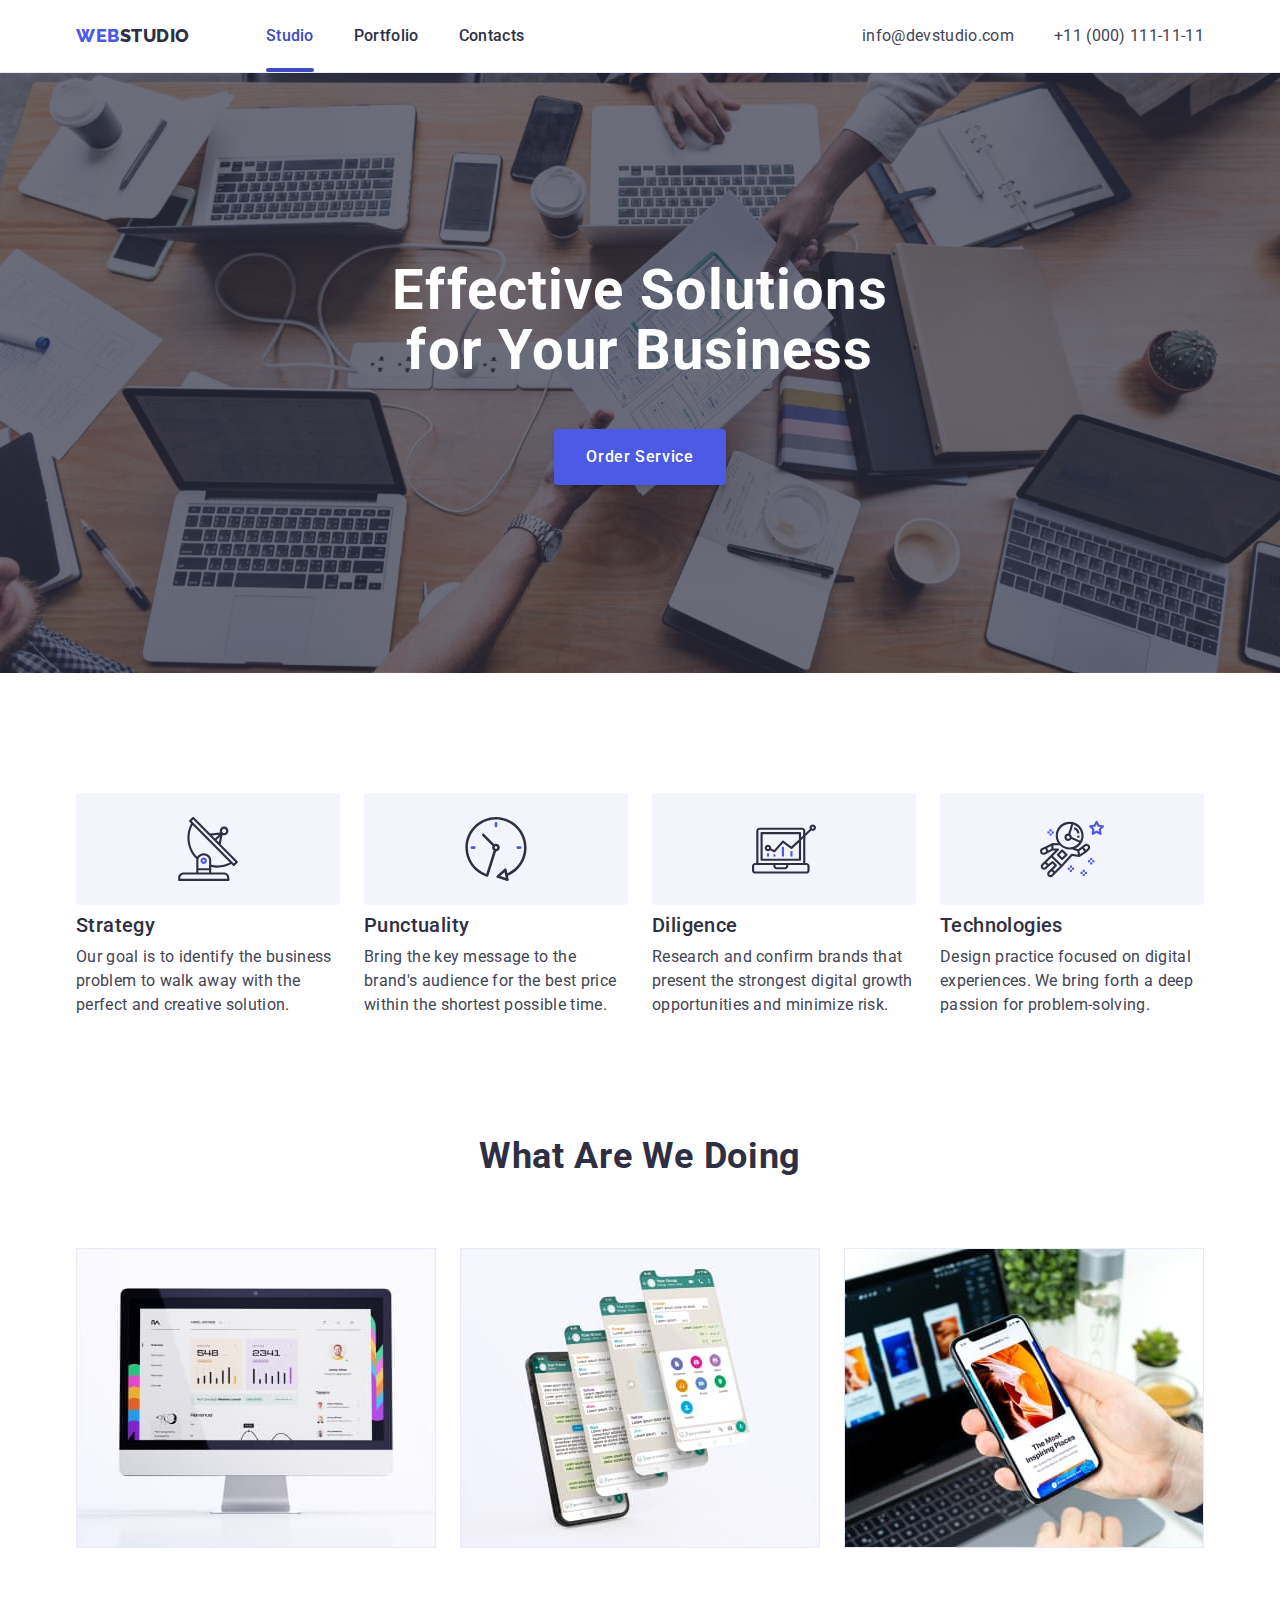
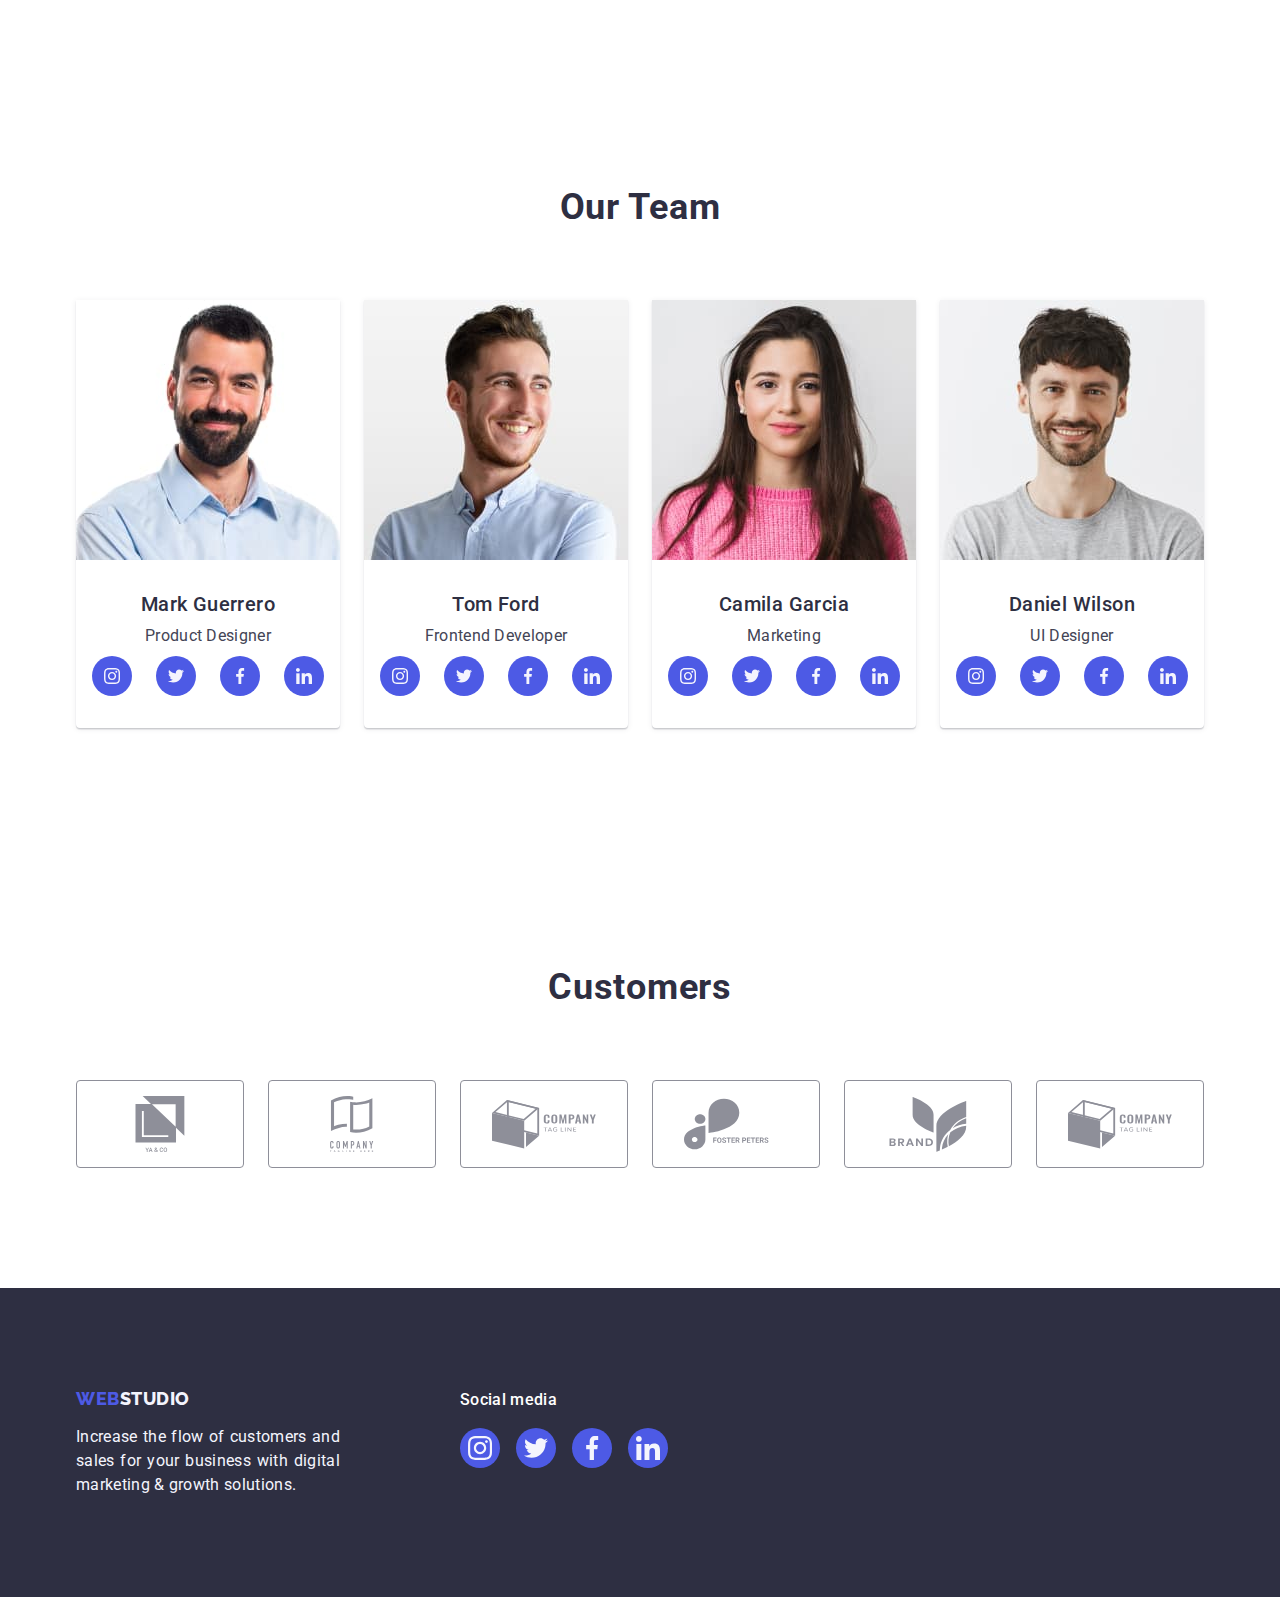
==== index.html @ dc9b4af4 "Initial commit" ====
<!DOCTYPE html>
<html lang="en">
  <head>
    <meta charset="UTF-8" />
    <meta http-equiv="X-UA-Compatible" content="IE=edge" />
    <meta name="viewport" content="width=device-width, initial-scale=1.0" />
    <title>WebStudio</title>
    <link rel="preconnect" href="https://fonts.googleapis.com" />
    <link rel="preconnect" href="https://fonts.gstatic.com" crossorigin />
    <link
      href="https://fonts.googleapis.com/css2?family=Raleway:wght@800&family=Roboto:wght@400;500;700;900&display=swap"
      rel="stylesheet"
    />
    <link rel="stylesheet" href="https://cdn.jsdelivr.net/npm/modern-normalize@1.1.0/modern-normalize.min.css">
    <link rel="stylesheet" href="./css/styles.css" />
  </head>

  <body>
    <!-- Header -->
    <header class="page-header">
      <!-- navigation panel -->
      <div class="container page-header-container">
        <nav class="page-nav">
          <a class="link logo-item-one logo" href="./index.html"
            >Web<span class="logo-item-two">Studio</span></a
          >

          <ul class="menu list">
            <li class="menu-item">
              <a class="menu-link link current" href="./index.html">Studio</a>
            </li>
            <li class="menu-item">
              <a class="menu-link link" href="./portfolio.html">Portfolio</a>
            </li>
            <li class="menu-item">
              <a class="menu-link link" href="">Contacts</a>
            </li>
          </ul>
        </nav>
        <!-- Contacts-header-->

        <address class="adress">
          <ul class="list list-contacts-container">
            <li>
              <a class="contacts link" href="mailto:info@devstudio.com"
                >info@devstudio.com</a
              >
            </li>
            <li>
              <a class="contacts link" href="tel:+110001111111"
                >+11 (000) 111-11-11</a
              >
            </li>
          </ul>
        </address>
      </div>
    </header>

    <main>
      <!-- Title -->

      <section class="section-title">
        <div class="container">
          <h1 class="title-section-one">
            Effective Solutions for Your Business
          </h1>
          <button class="modal-button" type="button" data-modal-open>
            <span class="modal-button-text">Order Service</span>
          </button>
        </div>
      </section>

      <!-- advantages  SECTION 2-->
      <section class="section">
        <div class="container">
          <h2 class="title-hidden">Advantages</h2>
          <ul class="list advantages-list-container">
            <li class="item-text">
              <div class="advantages-icon-container">
                <svg class="advantages-icon" width="64" height="64">
                  <use href="./images/icons.svg#icon-antenna"></use>
                </svg>
              </div>
              <h3 class="title-section-two">Strategy</h3>
              <p class="text-section-two">
                Our goal is to identify the business problem to walk away with
                the perfect and creative solution.
              </p>
            </li>

            <li class="item-text">
              <div class="advantages-icon-container">
                <svg class="advantages-icon" width="64" height="64">
                  <use href="./images/icons.svg#icon-clock"></use>
                </svg>
              </div>
              <h3 class="title-section-two">Punctuality</h3>
              <p class="text-section-two">
                Bring the key message to the brand's audience for the best price
                within the shortest possible time.
              </p>
            </li>

            <li class="item-text">
              <div class="advantages-icon-container">
                <svg class="advantages-icon" width="64" height="64">
                  <use href="./images/icons.svg#icon-diagram"></use>
                </svg>
              </div>
              <h3 class="title-section-two">Diligence</h3>
              <p class="text-section-two">
                Research and confirm brands that present the strongest digital
                growth opportunities and minimize risk.
              </p>
            </li>

            <li class="item-text">
              <div class="advantages-icon-container">
                <svg class="advantages-icon" width="64" height="64">
                  <use href="./images/icons.svg#icon-astronaut"></use>
                </svg>
              </div>
              <h3 class="title-section-two">Technologies</h3>
              <p class="text-section-two">
                Design practice focused on digital experiences. We bring forth a
                deep passion for problem-solving.
              </p>
            </li>
          </ul>
        </div>
      </section>

      <!-- What are we doing SECTION 3 -->
      <section class="work-section">
        <div class="container">
          <h2 class="title-section">What are we doing</h2>
          <ul class="list work-list">
            <li class="work-item">
              <img
                src="./images/whatarewedoing/img1.jpg"
                alt="PC"
                width="360"
              />
            </li>

            <li class="work-item">
              <img
                src="./images/whatarewedoing/img2.jpg"
                alt="smartfone"
                width="360"
              />
            </li>

            <li class="work-item">
              <img
                src="./images/whatarewedoing/img3.jpg"
                alt="app"
                width="360"
              />
            </li>
          </ul>
        </div>
      </section>

      <!-- Our Team - SECTION 4-->
      <section class="section section-team">
        <div class="container section-team">
          <h2 class="title-section">Our Team</h2>
          <ul class="list employees-list">
            <li class="list-ones">
              <img
                src="./images/emploeers/guerero.jpg"
                alt="guerero"
                width="264"
              />

              <div class="employees-name">
                <h3 class="team">Mark Guerrero</h3>
                <p class="team-role">Product Designer</p>
                <ul class="social-list list">
                  <li class="social-list-item">
                    <a href="" class="social-list-link">
                      <svg class="social-list-item-icon" width="16" height="16">
                        <use href="./images/icons.svg#icon-instagram"></use>
                      </svg>
                    </a>
                  </li>

                  <li class="social-list-item">
                    <a href="" class="social-list-link">
                      <svg class="social-list-item-icon" width="16" height="16">
                        <use href="./images/icons.svg#icon-twitter"></use>
                      </svg>
                    </a>
                  </li>

                  <li class="social-list-item">
                    <a href="" class="social-list-link">
                      <svg class="social-list-item-icon" width="16" height="16">
                        <use href="./images/icons.svg#icon-facebook"></use>
                      </svg>
                    </a>
                  </li>

                  <li class="social-list-item">
                    <a href="" class="social-list-link">
                      <svg class="social-list-item-icon" width="16" height="16">
                        <use href="./images/icons.svg#icon-linkedin"></use>
                      </svg>
                    </a>
                  </li>
                </ul>
              </div>
            </li>

            <li class="list-ones">
              <img src="./images/emploeers/ford.jpg" alt="ford" width="264" />
              <div class="employees-name">
                <h3 class="team">Tom Ford</h3>
                <p class="team-role">Frontend Developer</p>
                <ul class="social-list list">
                  <li class="social-list-item">
                    <a href="" class="social-list-link">
                      <svg class="social-list-item-icon" width="16" height="16">
                        <use href="./images/icons.svg#icon-instagram"></use>
                      </svg>
                    </a>
                  </li>

                  <li class="social-list-item">
                    <a href="" class="social-list-link">
                      <svg class="social-list-item-icon" width="16" height="16">
                        <use href="./images/icons.svg#icon-twitter"></use>
                      </svg>
                    </a>
                  </li>

                  <li class="social-list-item">
                    <a href="" class="social-list-link">
                      <svg class="social-list-item-icon" width="16" height="16">
                        <use href="./images/icons.svg#icon-facebook"></use>
                      </svg>
                    </a>
                  </li>

                  <li class="social-list-item">
                    <a href="" class="social-list-link">
                      <svg class="social-list-item-icon" width="16" height="16">
                        <use href="./images/icons.svg#icon-linkedin"></use>
                      </svg>
                    </a>
                  </li>
                </ul>
              </div>
            </li>

            <li class="list-ones">
              <img
                src="./images/emploeers/garcia.jpg"
                alt="garcia"
                width="264"
              />
              <div class="employees-name">
                <h3 class="team">Camila Garcia</h3>
                <p class="team-role">Marketing</p>
                <ul class="social-list list">
                  <li class="social-list-item">
                    <a href="" class="social-list-link">
                      <svg class="social-list-item-icon" width="16" height="16">
                        <use href="./images/icons.svg#icon-instagram"></use>
                      </svg>
                    </a>
                  </li>

                  <li class="social-list-item">
                    <a href="" class="social-list-link">
                      <svg class="social-list-item-icon" width="16" height="16">
                        <use href="./images/icons.svg#icon-twitter"></use>
                      </svg>
                    </a>
                  </li>

                  <li class="social-list-item">
                    <a href="" class="social-list-link">
                      <svg class="social-list-item-icon" width="16" height="16">
                        <use href="./images/icons.svg#icon-facebook"></use>
                      </svg>
                    </a>
                  </li>

                  <li class="social-list-item">
                    <a href="" class="social-list-link">
                      <svg class="social-list-item-icon" width="16" height="16">
                        <use href="./images/icons.svg#icon-linkedin"></use>
                      </svg>
                    </a>
                  </li>
                </ul>
              </div>
            </li>

            <li class="list-ones">
              <img
                src="./images/emploeers/wilson.jpg"
                alt="wilson"
                width="264"
              />
              <div class="employees-name">
                <h3 class="team">Daniel Wilson</h3>
                <p class="team-role">UI Designer</p>
                <ul class="social-list list">
                  <li class="social-list-item">
                    <a href="" class="social-list-link">
                      <svg class="social-list-item-icon" width="16" height="16">
                        <use href="./images/icons.svg#icon-instagram"></use>
                      </svg>
                    </a>
                  </li>

                  <li class="social-list-item">
                    <a href="" class="social-list-link">
                      <svg class="social-list-item-icon" width="16" height="16">
                        <use href="./images/icons.svg#icon-twitter"></use>
                      </svg>
                    </a>
                  </li>

                  <li class="social-list-item">
                    <a href="" class="social-list-link">
                      <svg class="social-list-item-icon" width="16" height="16">
                        <use href="./images/icons.svg#icon-facebook"></use>
                      </svg>
                    </a>
                  </li>

                  <li class="social-list-item">
                    <a href="" class="social-list-link">
                      <svg class="social-list-item-icon" width="16" height="16">
                        <use href="./images/icons.svg#icon-linkedin"></use>
                      </svg>
                    </a>
                  </li>
                </ul>
              </div>
            </li>
          </ul>
        </div>
      </section>

      <!-- SECTION 5 CUSTOMERS -->

      <section class="section">
        <div class="container">
          <h2 class="title-section">Customers</h2>
          <ul class="customer-list list">
            <li class="customer-list-item">
              <a href="" class="customer-list-link">
                <svg class="customer-list-icon" width="104" height="56">
                  <use href="./images/icons.svg#icon-union"></use>
                </svg>
              </a>
            </li>

            <li class="customer-list-item">
              <a href="" class="customer-list-link">
                <svg class="customer-list-icon" width="104" height="56">
                  <use href="./images/icons.svg#icon-group"></use>
                </svg>
              </a>
            </li>

            <li class="customer-list-item">
              <a href="" class="customer-list-link">
                <svg class="customer-list-icon" width="104" height="56">
                  <use href="./images/icons.svg#icon-group-4"></use>
                </svg>
              </a>
            </li>

            <li class="customer-list-item">
              <a href="" class="customer-list-link">
                <svg class="customer-list-icon" width="104" height="56">
                  <use href="./images/icons.svg#icon-group-2"></use>
                </svg>
              </a>
            </li>

            <li class="customer-list-item">
              <a href="" class="customer-list-link">
                <svg class="customer-list-icon" width="104" height="56">
                  <use href="./images/icons.svg#icon-group-3"></use>
                </svg>
              </a>
            </li>

            <li class="customer-list-item">
              <a href="" class="customer-list-link">
                <svg class="customer-list-icon" width="104" height="56">
                  <use href="./images/icons.svg#icon-group-4"></use>
                </svg>
              </a>
            </li>
          </ul>
        </div>
      </section>
    </main>

    <!-- footer  -->
    <footer class="footer">
      <div class="footer-container container">
        <div class="footer-logo">
          <a class="link footer-item-one" href="./index.html"
            >Web<span class="footer-item-two">Studio</span></a
          >

          <p class="footer-text">
            Increase the flow of customers and sales for your business with
            digital marketing & growth solutions.
          </p>
        </div>

        <div class="footer-social">
          <p class="social-text">Social media</p>

          <ul class="footer-social-list list">
            <li class="footer-social-list-item">
              <a href="" class="footer-social-list-link">
                <svg class="social-list-item-icon" width="24" height="24">
                  <use href="./images/icons.svg#icon-instagram"></use>
                </svg>
              </a>
            </li>

            <li class="footer-social-list-item">
              <a href="" class="footer-social-list-link">
                <svg class="social-list-item-icon" width="24" height="24">
                  <use href="./images/icons.svg#icon-twitter"></use>
                </svg>
              </a>
            </li>

            <li class="footer-social-list-item">
              <a href="" class="footer-social-list-link">
                <svg class="social-list-item-icon" width="24" height="24">
                  <use href="./images/icons.svg#icon-facebook"></use>
                </svg>
              </a>
            </li>

            <li class="footer-social-list-item">
              <a href="" class="footer-social-list-link">
                <svg class="social-list-item-icon" width="24" height="24">
                  <use href="./images/icons.svg#icon-linkedin"></use>
                </svg>
              </a>
            </li>
          </ul>
        </div>
      </div>
    </footer>

    <!-- ====================MODAL WIndoW===================== -->

    <div class="backdrop is-hidden" data-modal>
      <div class="modal">
        <button type="button" class="modal-close-btn" data-modal-close>
          <svg class="modal-close-btn-icon" width="8" height="8">
            <use href="./images/icons.svg#icon-close-btn"></use>
          </svg>
        </button>
      </div>
    </div>

    <script src="./js/modal.js"></script>
  </body>
</html>
---- css/styles.css ----
:root {
  --font-primary: Roboto, sans-serif;
  --body-text: #434455;
  --backgraund-color: #ffffff;
  --color-title-bg-icon: #2e2f42;
  --color-hover-focus-socialbg: #404bbf;
  --color-partlogo-buttons: #4d5ae5;
  --color-rest: #f4f4fd;
  --border-batton-portfolio: #e7e9fc;
  --customer-icon-color: #8e8f99;
  --footer-social-hover: #31d0aa;
}

h1,
h2,
h3,
h4,
h5,
h6,
p {
  margin-top: 0;
  margin-bottom: 0;
}
ul,
ol {
  margin-top: 0;
  margin-bottom: 0;
  padding-left: 0;
}
img {
  display: block;
}
.button {
  cursor: pointer;
}
.list {
  list-style: none;
}
.link {
  text-decoration: none;
}

body {
  color: var(--body-text);
  background-color: var(--backgraund-color);
  font-family: var(--font-primary);
}
.section {
  padding-top: 120px;
  padding-bottom: 120px;
}

/* ================================HEADER================================= */
/* logotype part 1 */
.logo-item-one {
  font-family: 'Raleway', sans-serif;
  color: var(--color-partlogo-buttons);
  font-weight: 800;
  font-size: 18px;
  line-height: 1.17;
  letter-spacing: 0.03em;
  text-transform: uppercase;
}
/* logotype part 2 */
.logo-item-two {
  font-family: 'Raleway', sans-serif;
  font-weight: 800;
  font-size: 18px;
  line-height: 1.17;
  color: var(--color-title-bg-icon);
  letter-spacing: 0.03em;
  text-transform: uppercase;
}

/* menu main */
.menu-link {
  font-weight: 500;
  font-size: 16px;
  line-height: 1.5;
  letter-spacing: 0.02em;
  color: var(--color-title-bg-icon);
  transition: color 250ms cubic-bezier(0.4, 0, 0.2, 1);
  padding-top: 24px;
  padding-bottom: 24px;
  display: block;
  position: relative;
}

/* contacts */
.contacts {
  font-style: normal;
  font-size: 16px;
  line-height: 1.5;
  letter-spacing: 0.02em;
  color: var(--body-text);
  transition: color 250ms cubic-bezier(0.4, 0, 0.2, 1);
}
.adress {
  font-style: normal;
  margin-left: auto;
}
.menu-link:hover,
.contacts:hover,
.menu-link:focus,
.contacts:focus {
  color: var(--color-hover-focus-socialbg);
}

.container {
  width: 1158px;
  margin-left: auto;
  margin-right: auto;
  padding-left: 15px;
  padding-right: 15px;
}
.page-header {
  border-bottom: 1px solid var(--border-batton-portfolio);
  box-shadow: 0px 2px 1px rgba(46, 47, 66, 0.08),
    0px 1px 1px rgba(46, 47, 66, 0.16), 0px 1px 6px rgba(46, 47, 66, 0.08);
}
.page-header-container {
  display: flex;
  align-items: center;
}
.page-nav {
  display: flex;
  align-items: center;
}
.logo {
  margin-right: 76px;
}
.menu {
  display: flex;
  align-items: center;
  gap: 40px;
}
/* .menu-item:last-child,
.list-contacts-container:last-child {
  margin-right: 0;
} */

.list-contacts-container {
  display: flex;
  gap: 40px;
}

.current {
  color: var(--color-hover-focus-socialbg);
}
.current::after {
  content: '';
  display: block;
  position: absolute;
  width: 100%;
  height: 4px;
  border-radius: 2px;
  background: var(--color-hover-focus-socialbg);
  bottom: 0;
  left: 0;
  opacity: 1;
  
}

/* ==============================TITLE================================ */

/* Title H1 */

.section-title {
  font-family: var(--font-primary);
  max-width: 1440px;
  margin-left: auto;
  margin-right: auto;
  padding-top: 188px;
  padding-bottom: 188px;
  background-image: linear-gradient(
      rgba(46, 47, 66, 0.7),
      rgba(46, 47, 66, 0.7)
    ),
    url(../images/title/img-name.jpg);
  background-size: cover;
  background-color: var(--color-title-bg-icon);
  background-repeat: no-repeat;
  background-position: center;
}

.title-section-one {
  font-weight: 700;
  font-size: 56px;
  line-height: 1.07;
  text-align: center;
  letter-spacing: 0.02em;
  color: var(--backgraund-color);
  max-width: 496px;
  margin-left: auto;
  margin-right: auto;
  margin-bottom: 48px;
}

/* batton order service */
.modal-button {
  display: block;
  font-family: var(--font-primary);
  padding: 16px 32px;
  background: var(--color-partlogo-buttons);
  box-shadow: 0px 4px 4px rgba(0, 0, 0, 0.15);
  border-radius: 4px;
  font-weight: 500;
  text-align: center;
  font-size: 16px;
  line-height: 1.5;
  letter-spacing: 0.04em;
  color: var(--backgraund-color);
  min-width: 169px;
  height: 56px;
  margin-left: auto;
  margin-right: auto;
  border: none;
  cursor: pointer;
  transition: background-color 250ms cubic-bezier(0.4, 0, 0.2, 1);
}
.modal-button:hover,
.modal-button:focus {
  background: var(--color-hover-focus-socialbg);
}

/* ===========================SECTION 2========================== */
.title-section-two {
  font-weight: 500;
  font-size: 20px;
  line-height: 1.2;
  letter-spacing: 0.02em;
  color: var(--color-title-bg-icon);
  margin-bottom: 8px;
}
.text-section-two {
  font-size: 16px;
  line-height: 24px;
  letter-spacing: 0.02em;
  color: var(--body-text);
}

.advantages-list-container {
  display: flex;
  gap: 24px;
}

.item-text {
  width: calc(((100% - 72px) / 4));
}
.title-hidden {
  position: absolute;
  white-space: nowrap;
  width: 1px;
  height: 1px;
  overflow: hidden;
  border: 0;
  padding: 0;
  clip: rect(0 0 0 0);
  clip-path: inset(50%);
  margin: -1px;
}
.advantages-icon {
  fill: var(--color-title-bg-icon);
}
.advantages-icon-container {
  display: flex;
  justify-content: center;
  align-items: center;
  background-color: var(--color-rest);
  margin-bottom: 8px;
  border-radius: 4px;
  height: 112px;
}
/* ===========================SECTION 3========================== */

.work-list {
  display: flex;
  gap: 24px;
}

.work-item {
  width: calc((100% - 48px) / 3);
}
.work-section {
  padding-bottom: 120px;
}
/* ===========================SECTION 4========================== */

.title-section {
  font-weight: 700;
  font-size: 36px;
  line-height: 1.1;
  text-align: center;
  letter-spacing: 0.02em;
  text-transform: capitalize;
  color: var(--color-title-bg-icon);
  margin-bottom: 72px;
}
.list-item {
  background-color: var(--backgraund-color);
}
.team {
  font-weight: 500;
  font-size: 20px;
  text-align: center;
  line-height: 1.2;
  letter-spacing: 0.02em;
  color: var(--color-title-bg-icon);
  margin-bottom: 8px;
}
.team-role {
  font-size: 16px;
  line-height: 1.5;
  letter-spacing: 0.02em;
  color: var(--body-text);
  text-align: center;
  margin-bottom: 8px;
}
.employees-list {
  display: flex;
  flex-wrap: wrap;
  gap: 24px;
}

.list-ones {
  width: calc((100% - 72px) / 4);
  background-color: var(--backgraund-color);
  box-shadow: 0px 1px 6px rgba(46, 47, 66, 0.08),
    0px 1px 1px rgba(46, 47, 66, 0.16), 0px 2px 1px rgba(46, 47, 66, 0.08);
  border-radius: 0px 0px 4px 4px;
}
.social-list-link {
  display: flex;
  justify-content: center;
  align-items: center;
  width: 40px;
  height: 40px;
  border-radius: 50%;
  background-color: var(--color-partlogo-buttons);
  transition: background-color 250ms cubic-bezier(0.4, 0, 0.2, 1);
}
.social-list-link:hover,
.social-list-link:focus {
  background-color: var(--color-hover-focus-socialbg);
}

.employees-name {
  padding-top: 32px;
  padding-bottom: 32px;

  border-radius: 0px 0px 4px 4px;
}
.social-list {
  display: flex;
  gap: 24px;
  justify-content: center;
}
.social-list-item-icon {
  fill: var(--color-rest);
}

/* =======================SECTION 5 =======================*/

.customer-list {
  display: flex;
  gap: 24px;
}
.customer-list-item {
  width: calc((100% - 120px) / 6);
  height: 88px;
}
.customer-list-link {
  display: flex;
  align-items: center;
  justify-content: center;
  color: var(--customer-icon-color);
  width: 100%;
  height: 100%;
  border: 1px solid var(--customer-icon-color);
  border-radius: 4px;
  transition: color 250ms cubic-bezier(0.4, 0, 0.2, 1),
    border-color 250ms cubic-bezier(0.4, 0, 0.2, 1);
}
.customer-list-icon {
  fill: currentColor;
}

.customer-list-link:hover,
.customer-list-link:focus {
  border-color: var(--color-hover-focus-socialbg);
  color: var(--color-hover-focus-socialbg);
}

/* ===========================FOOTER========================== */
.footer {
  background-color: var(--color-title-bg-icon);
  padding-top: 100px;
  padding-bottom: 100px;
}
.footer-item-one {
  font-family: 'Raleway', sans-serif;
  color: var(--color-partlogo-buttons);
  font-weight: 800;
  font-size: 18px;
  line-height: 1.17;
  letter-spacing: 0.03em;
  text-transform: uppercase;
  display: inline-block;
  margin-bottom: 16px;
}
.footer-text {
  font-size: 16px;
  line-height: 1.5;
  letter-spacing: 0.02em;
  color: var(--color-rest);
  max-width: 264px;
  text-align: justify;
}
.footer-item-two {
  font-family: 'Raleway', sans-serif;
  font-weight: 800;
  font-size: 18px;
  line-height: 1.17;
  color: var(--color-rest);
  letter-spacing: 0.03em;
  text-transform: uppercase;
}
.footer-logo {
  flex-direction: column;
  margin-right: 120px;
}

.footer-container {
  display: flex;
  align-items: baseline;
}

.social-text {
  font-weight: 500;
  font-size: 16px;
  line-height: 1.5;
  letter-spacing: 0.02em;
  color: var(--backgraund-color);
  margin-bottom: 16px;
}

.footer-social-list-link {
  display: flex;
  justify-content: center;
  align-items: center;
  width: 40px;
  height: 40px;
  border-radius: 50%;
  background-color: var(--color-partlogo-buttons);
  transition: background-color 250ms cubic-bezier(0.4, 0, 0.2, 1);
}
.footer-social-list-link:hover,
.footer-social-list-link:focus {
  background-color: var(--footer-social-hover);
}

.footer-social-list {
  display: flex;
  gap: 16px;
}
.footer-social-list-item-icon {
  fill: var(--color-rest);
}

/* ===========================PORTFOLIO========================== */
/* BUttons */
.modal-btn {
  font-family: var(--font-primary);
  background-color: var(--color-rest);
  color: var(--color-partlogo-buttons);
  font-weight: 500;
  font-size: 16px;
  line-height: 1.5;
  text-align: center;
  letter-spacing: 0.04em;
  cursor: pointer;
  border: 1px solid var(--border-batton-portfolio);
  border-radius: 4px;
  padding: 12px 24px;
  transition: color 250ms cubic-bezier(0.4, 0, 0.2, 1),
    background-color 250ms cubic-bezier(0.4, 0, 0.2, 1),
    border 250ms cubic-bezier(0.4, 0, 0.2, 1),
    box-shadow 250ms cubic-bezier(0.4, 0, 0.2, 1);
}
.modal-btn:hover,
.modal-btn:focus {
  color: var(--backgraund-color);
  background-color: var(--color-hover-focus-socialbg);
  border: 1px solid transparent;
  box-shadow: 0px 3px 1px rgba(0, 0, 0, 0.1), 0px 2px 1px rgba(0, 0, 0, 0.08),
    0px 2px 2px rgba(0, 0, 0, 0.12);
}
.button-container {
  display: flex;
  margin-left: auto;
  margin-right: auto;
  min-width: 586px;
  gap: 24px;
  margin-bottom: 72px;
  justify-content: center;
}

.button-item {
  align-items: center;
}
.portfolio {
  padding-top: 96px;
  padding-bottom: 120px;
}

/* filter */
.content-item {
  font-weight: 500;
  font-size: 20px;
  line-height: 1.2;
  letter-spacing: 0.02em;
  color: var(--color-title-bg-icon);
  margin-bottom: 8px;
}
.content-item-text {
  font-size: 16px;
  line-height: 1.5;
  letter-spacing: 0.02em;
  color: var(--body-text);
}
.filter-container {
  display: flex;
  flex-wrap: wrap;
  row-gap: 48px;
  column-gap: 24px;
}

.filter-card {
  width: calc((100% - 48px) / 3);
}
.title-style {
  padding: 32px 16px;
  border: 1px solid var(--border-batton-portfolio);
  border-top: none;
}
.filter-link {
  display: block;
  transition: box-shadow 250ms cubic-bezier(0.4, 0, 0.2, 1);
}
.filter-link:hover,
.filter-link:focus {
  box-shadow: 0px 1px 6px rgba(46, 47, 66, 0.08),
    0px 1px 1px rgba(46, 47, 66, 0.16), 0px 2px 1px rgba(46, 47, 66, 0.08);
}

.filter-link-img {
  position: relative;
  overflow: hidden;
}
.overlay {
  position: absolute;
  background-color: var(--color-partlogo-buttons);
  color: var(--color-rest);
  font-size: 16px;
  line-height: 1.5;
  letter-spacing: 0.02em;
  left: 0;
  top: 0;
  width: 100%;
  height: 100%;
  overflow: auto;
  transform: translate(0, 100%);
  transition: transform 250ms cubic-bezier(0.4, 0, 0.2, 1);
  padding-top: 40px;
  padding-bottom: 164px;
  padding-left: 32px;
  padding-right: 32px;
}
.filter-link:hover .overlay,
.filter-link:focus .overlay {
  transform: translate(0, 0);
}

/* ==========================MODAL WINDOW========================== */

.backdrop {
  position: fixed;
  top: 0;
  left: 0;
  width: 100%;
  height: 100%;
  background-color: rgba(46, 47, 66, 0.4);
  transition: opacity 250ms cubic-bezier(0.4, 0, 0.2, 1),
    visibility 250ms cubic-bezier(0.4, 0, 0.2, 1);
}

.backdrop.is-hidden {
  opacity: 0;
  visibility: hidden;
  pointer-events: none;
}

.modal {
  position: absolute;
  top: 50%;
  left: 50%;
  transform: translate(-50%, -50%);
  width: 408px;
  height: 584px;
  background-color: var(--color-rest);
}

.modal-close-btn {
  position: absolute;
  top: 24px;
  right: 24px;
  display: flex;
  justify-content: center;
  align-items: center;
  width: 24px;
  height: 24px;
  border-radius: 50%;
  padding: 0;
  border: 1px solid rgba(0, 0, 0, 0.1);
  transition: background-color 250ms cubic-bezier(0.4, 0, 0.2, 1);
  cursor:pointer;
}

.modal-close-btn:hover,
.modal-close-btn:focus {
  background-color: var(--color-hover-focus-socialbg);
}
.modal-close-btn-icon {
  transition: fill 250ms cubic-bezier(0.4, 0, 0.2, 1);
}

.modal-close-btn:hover .modal-close-btn-icon,
.modal-close-btn:focus .modal-close-btn-icon {
  fill: var(--backgraund-color);
}
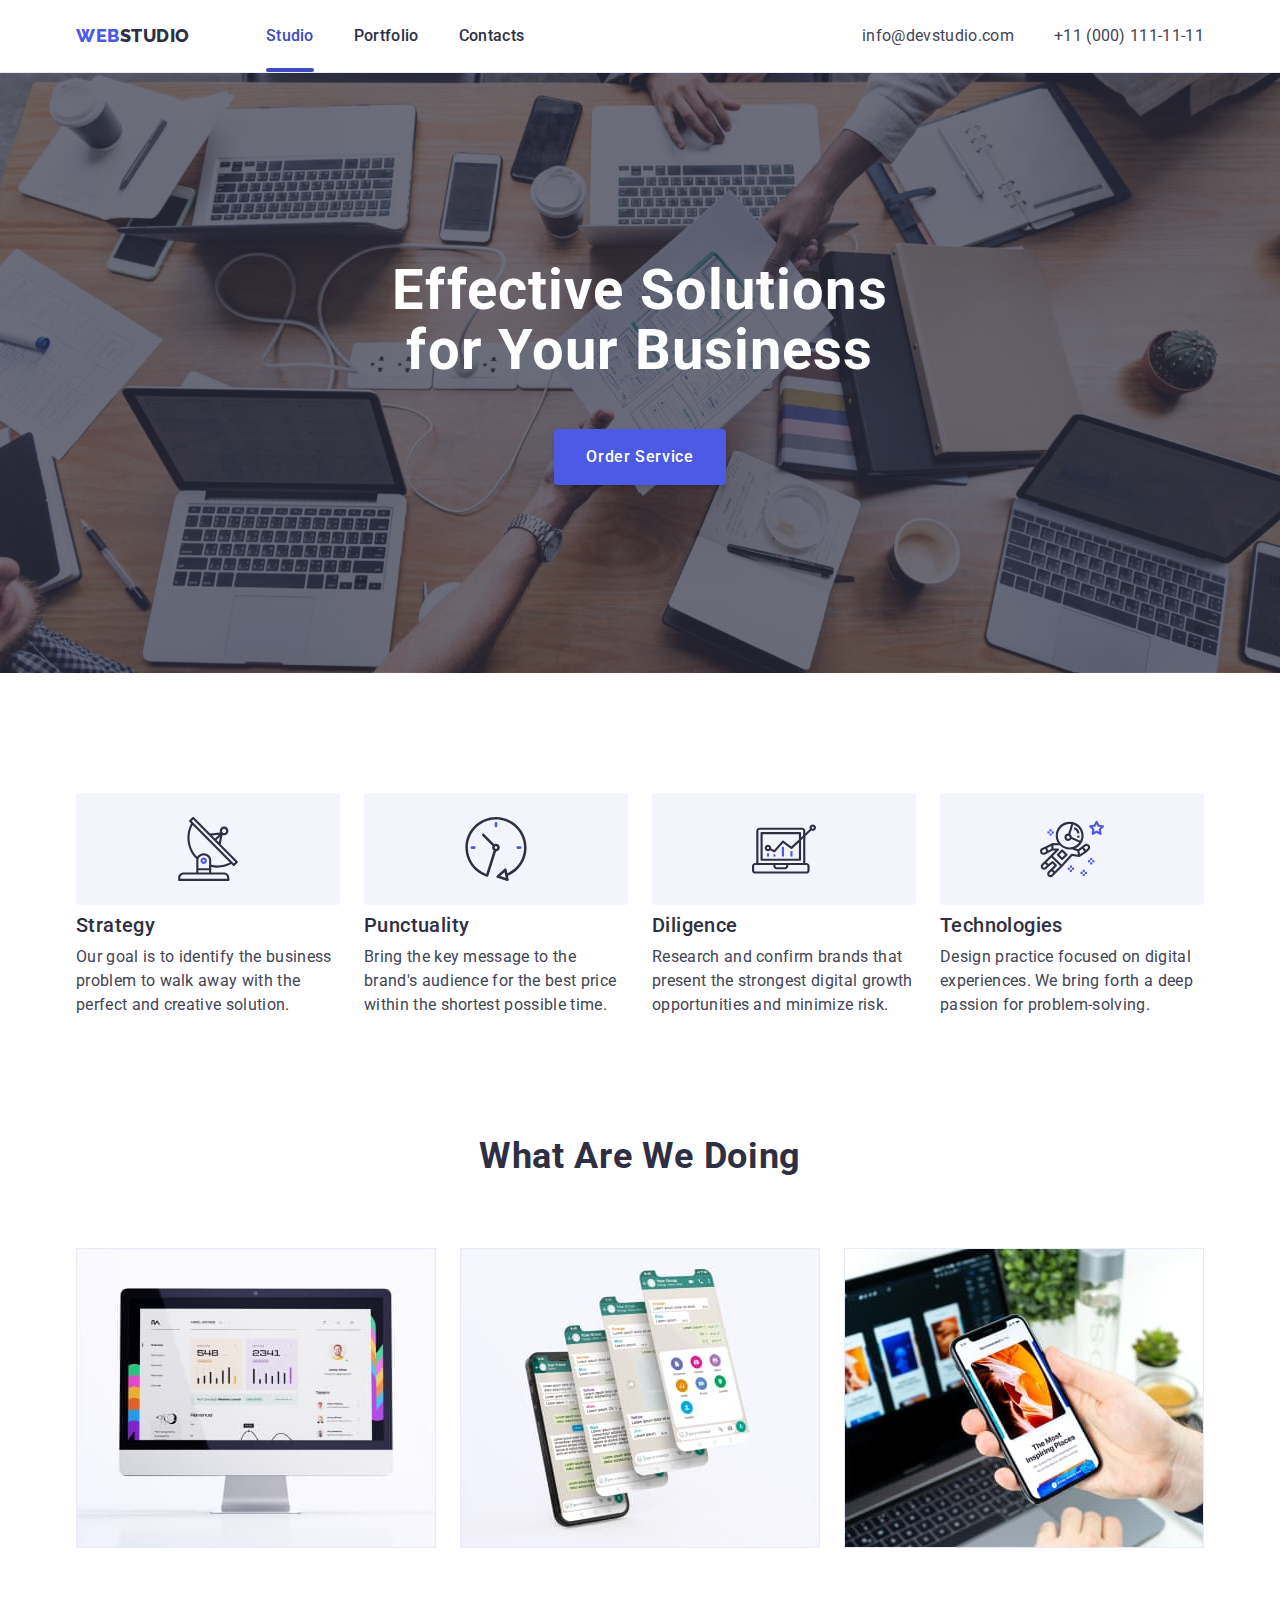
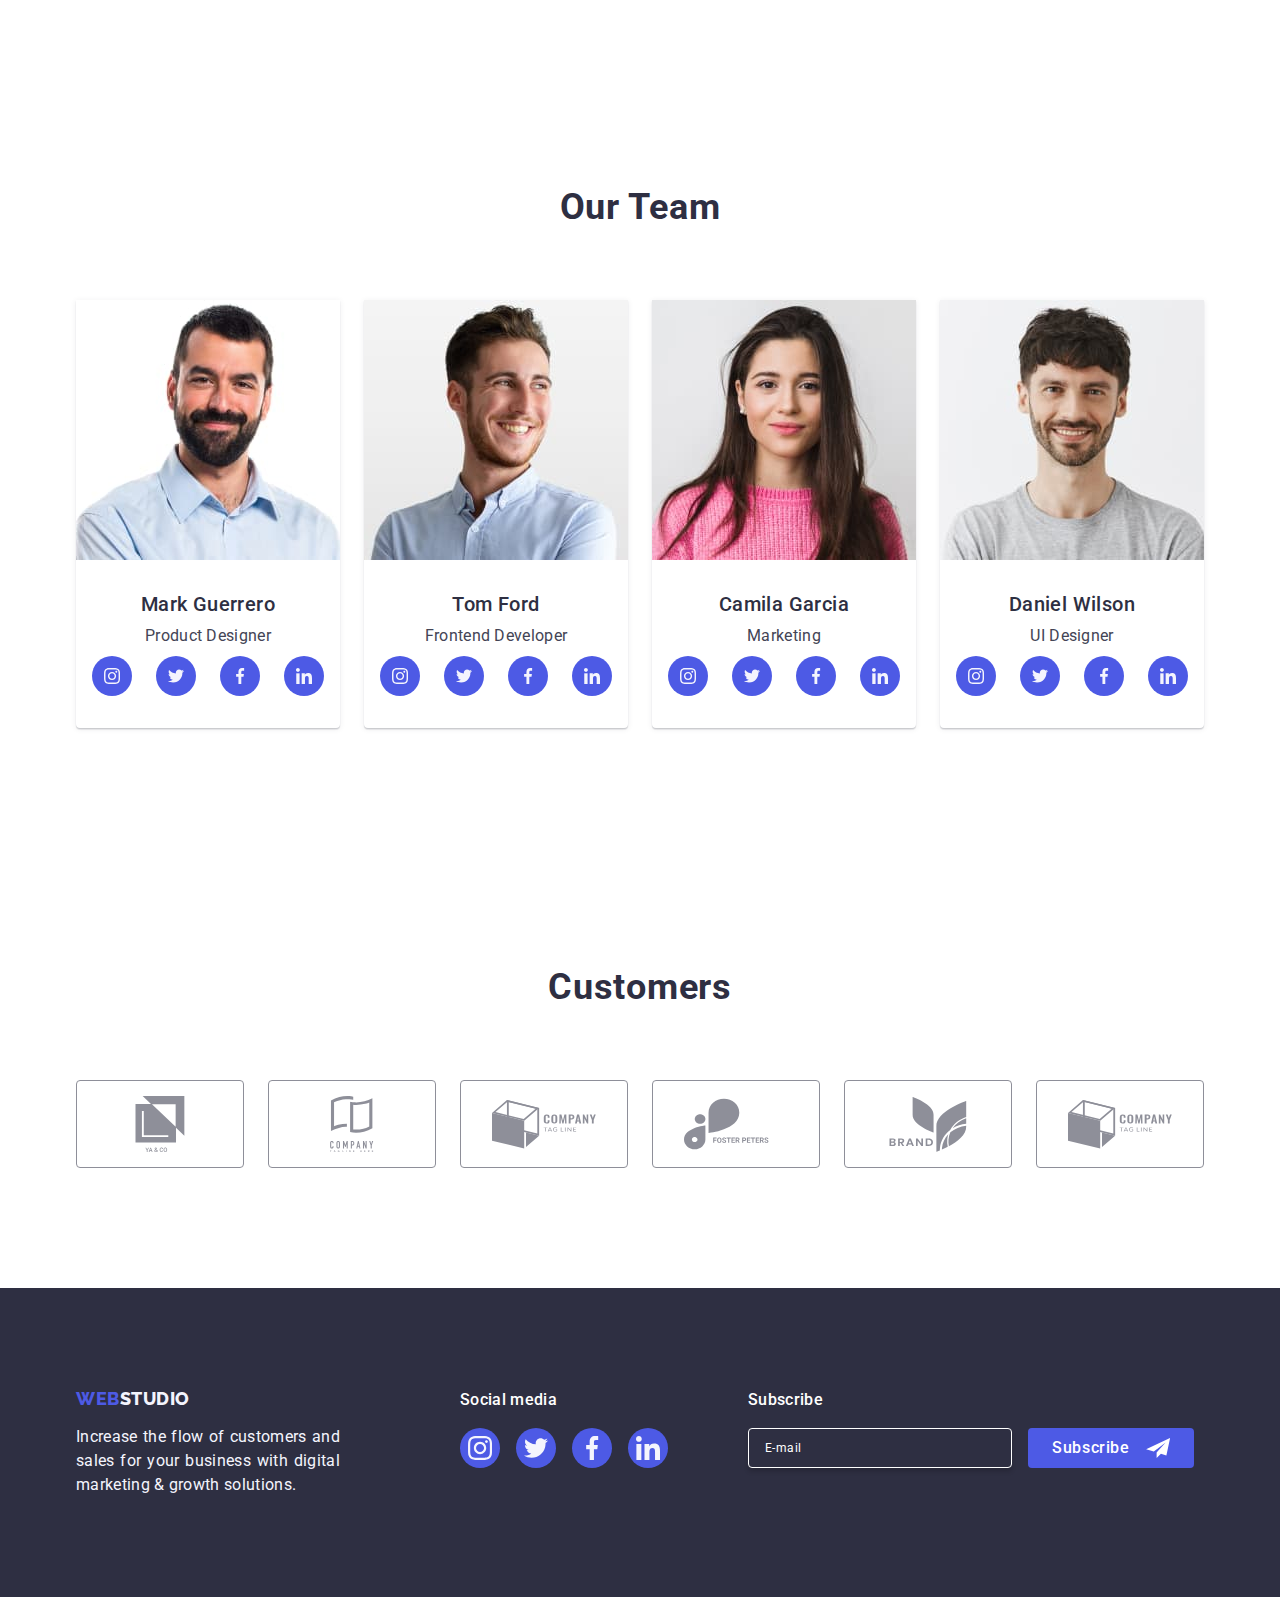
==== commit 9e007931: "1" ====
--- a/index.html
+++ b/index.html
@@ -11,7 +11,10 @@
       href="https://fonts.googleapis.com/css2?family=Raleway:wght@800&family=Roboto:wght@400;500;700;900&display=swap"
       rel="stylesheet"
     />
-    <link rel="stylesheet" href="https://cdn.jsdelivr.net/npm/modern-normalize@1.1.0/modern-normalize.min.css">
+    <link
+      rel="stylesheet"
+      href="https://cdn.jsdelivr.net/npm/modern-normalize@1.1.0/modern-normalize.min.css"
+    />
     <link rel="stylesheet" href="./css/styles.css" />
   </head>
 
@@ -73,7 +76,7 @@
       <!-- advantages  SECTION 2-->
       <section class="section">
         <div class="container">
-          <h2 class="title-hidden">Advantages</h2>
+          <h2 class="visually-hidden">Advantages</h2>
           <ul class="list advantages-list-container">
             <li class="item-text">
               <div class="advantages-icon-container">
@@ -456,6 +459,21 @@
             </li>
           </ul>
         </div>
+
+        <div class="footer-form">
+          <p class="footer-form-text">Subscribe</p>
+          <form class="footer-contact-form">
+            <input type="text" class="footer-input" placeholder="E-mail" />
+            <div class="footer-contact-btn">
+              <button class="footer-modal-btn" type="submit">
+                <span class="footer-modal-btn-text">Subscribe</span>
+                <svg class="footer-btn-icon" width="24" height="20">
+                  <Use href="./images/icons.svg#icon-send"></Use>
+                </svg>
+              </button>
+            </div>
+          </form>
+        </div>
       </div>
     </footer>
 
@@ -468,6 +486,86 @@
             <use href="./images/icons.svg#icon-close-btn"></use>
           </svg>
         </button>
+
+        <p class="modal-form-text">
+          Leave your contacts and we will call you back
+        </p>
+        <form class="modal-form">
+          <label class="modal-form-field">
+            <span class="modal-form-input-descr">Name</span>
+
+            <span class="modal-form-input-wrapper">
+              <input
+                type="text"
+                name="user-name"
+                class="modal-form-input"
+                required
+                pattern="^[a-zA-Z]+$"
+                minlength="3"
+              />
+              <svg class="modal-form-input-icon" width="12" height="12">
+                <Use href="./images/icons.svg#icon-pers"></Use>
+              </svg>
+            </span>
+          </label>
+
+          <label class="modal-form-field">
+            <span class="modal-form-input-descr">Phone</span>
+            <span class="modal-form-input-wrapper">
+              <input
+                type="tel"
+                name="user-tel"
+                class="modal-form-input"
+                required
+                pattern="^[0-9]{10}"
+              />
+              <svg class="modal-form-input-icon" width="13" height="13">
+                <Use href="./images/icons.svg#icon-tel"></Use>
+              </svg>
+            </span>
+          </label>
+
+          <label class="modal-form-field">
+            <span class="modal-form-input-descr">Email</span>
+
+            <span class="modal-form-input-wrapper">
+              <input
+                type="email"
+                name="user-email"
+                class="modal-form-input"
+                required
+              />
+
+              <svg class="modal-form-input-icon" width="15" height="12">
+                <Use href="./images/icons.svg#icon-mail"></Use>
+              </svg>
+            </span>
+          </label>
+
+          <label class="modal-form-field">
+            <span class="modal-form-input-descr">Comment</span>
+            <textarea
+              name="user-message"
+              class="modal-form-message"
+              cols="30"
+              rows="10"
+              class="modal-form-message"
+              placeholder="Text input"
+            ></textarea>
+          </label>
+
+          <input
+            id="user-policy"
+            type="checkbox"
+            name="user-policy"
+            class="modal-form-check visually-hidden"
+          />
+          <label for="user-policy" class="modal-form-check-descr"
+            >I accept the terms and conditions of the&nbsp;
+            <a class="link" href=""> Privacy Policy</a></label
+          >
+          <button type="submit" class="modal-form-btn">Send</button>
+        </form>
       </div>
     </div>
 
--- a/css/styles.css
+++ b/css/styles.css
@@ -104,6 +104,7 @@
 .menu-link:focus,
 .contacts:focus {
   color: var(--color-hover-focus-socialbg);
+  outline: none;
 }
 
 .container {
@@ -158,7 +159,6 @@
   bottom: 0;
   left: 0;
   opacity: 1;
-  
 }
 
 /* ==============================TITLE================================ */
@@ -220,7 +220,8 @@
 }
 .modal-button:hover,
 .modal-button:focus {
-  background: var(--color-hover-focus-socialbg);
+  background-color: var(--color-hover-focus-socialbg);
+  outline: none;
 }
 
 /* ===========================SECTION 2========================== */
@@ -247,7 +248,7 @@
 .item-text {
   width: calc(((100% - 72px) / 4));
 }
-.title-hidden {
+.visually-hidden {
   position: absolute;
   white-space: nowrap;
   width: 1px;
@@ -342,6 +343,7 @@
 .social-list-link:hover,
 .social-list-link:focus {
   background-color: var(--color-hover-focus-socialbg);
+  outline: none;
 }
 
 .employees-name {
@@ -389,6 +391,7 @@
 .customer-list-link:focus {
   border-color: var(--color-hover-focus-socialbg);
   color: var(--color-hover-focus-socialbg);
+  outline: none;
 }
 
 /* ===========================FOOTER========================== */
@@ -435,7 +438,8 @@
   align-items: baseline;
 }
 
-.social-text {
+.social-text,
+.footer-form-text {
   font-weight: 500;
   font-size: 16px;
   line-height: 1.5;
@@ -457,6 +461,7 @@
 .footer-social-list-link:hover,
 .footer-social-list-link:focus {
   background-color: var(--footer-social-hover);
+  outline: none;
 }
 
 .footer-social-list {
@@ -466,7 +471,76 @@
 .footer-social-list-item-icon {
   fill: var(--color-rest);
 }
-
+.footer-contact-form {
+  display: flex;
+  flex-direction: row;
+  gap: 16px;
+}
+
+.footer-input {
+  background: var(--color-title-bg-icon);
+  border: 1px solid var(--backgraund-color);
+  border-radius: 4px;
+  box-shadow: 0px 4px 4px 0px #00000026;
+  font-weight: 400;
+  font-size: 12px;
+  line-height: 2;
+  align-items: center;
+  letter-spacing: 0.04em;
+  color: var(--backgraund-color);
+  width: 264px;
+  height: 40px;
+  padding-left: 16px;
+}
+
+.footer-input::placeholder {
+  font-weight: 400;
+  font-size: 12px;
+  line-height: 2;
+  align-items: center;
+  letter-spacing: 0.04em;
+  color: var(--backgraund-color);
+}
+
+.footer-input:focus {
+  outline: none;
+}
+
+.footer-form {
+  display: flex;
+  margin-left: 80px;
+  flex-direction: column;
+}
+
+.footer-modal-btn {
+  box-sizing: border-box;
+  display: flex;
+  justify-content: center;
+  align-items: center;
+  padding: 8px 24px;
+  gap: 16px;
+  background: var(--color-partlogo-buttons);
+  border-radius: 4px;
+  border: none;
+  transition: background-color 250ms ubic-bezier(0.4, 0, 0.2, 1);
+}
+
+.footer-modal-btn-text {
+  font-style: normal;
+  font-weight: 500;
+  font-size: 16px;
+  line-height: 1.5;
+  align-items: center;
+  text-align: center;
+  letter-spacing: 0.04em;
+  color: var(--backgraund-color);
+}
+
+.footer-modal-btn:focus,
+.footer-modal-btn:hover {
+  outline: none;
+  background-color: var(--color-hover-focus-socialbg);
+}
 /* ===========================PORTFOLIO========================== */
 /* BUttons */
 .modal-btn {
@@ -494,6 +568,7 @@
   border: 1px solid transparent;
   box-shadow: 0px 3px 1px rgba(0, 0, 0, 0.1), 0px 2px 1px rgba(0, 0, 0, 0.08),
     0px 2px 2px rgba(0, 0, 0, 0.12);
+  outline: none;
 }
 .button-container {
   display: flex;
@@ -549,6 +624,7 @@
 }
 .filter-link:hover,
 .filter-link:focus {
+  outline: none;
   box-shadow: 0px 1px 6px rgba(46, 47, 66, 0.08),
     0px 1px 1px rgba(46, 47, 66, 0.16), 0px 2px 1px rgba(46, 47, 66, 0.08);
 }
@@ -579,6 +655,7 @@
 .filter-link:hover .overlay,
 .filter-link:focus .overlay {
   transform: translate(0, 0);
+  outline: none;
 }
 
 /* ==========================MODAL WINDOW========================== */
@@ -608,6 +685,8 @@
   width: 408px;
   height: 584px;
   background-color: var(--color-rest);
+  padding-left: 24px;
+  padding-right: 24px;
 }
 
 .modal-close-btn {
@@ -623,12 +702,13 @@
   padding: 0;
   border: 1px solid rgba(0, 0, 0, 0.1);
   transition: background-color 250ms cubic-bezier(0.4, 0, 0.2, 1);
-  cursor:pointer;
+  cursor: pointer;
 }
 
 .modal-close-btn:hover,
 .modal-close-btn:focus {
   background-color: var(--color-hover-focus-socialbg);
+  outline: none;
 }
 .modal-close-btn-icon {
   transition: fill 250ms cubic-bezier(0.4, 0, 0.2, 1);
@@ -637,4 +717,155 @@
 .modal-close-btn:hover .modal-close-btn-icon,
 .modal-close-btn:focus .modal-close-btn-icon {
   fill: var(--backgraund-color);
-}
+  outline: none;
+}
+
+.modal-form-text {
+  font-weight: 500;
+  font-size: 16px;
+  line-height: 1.5;
+  text-align: center;
+  letter-spacing: 0.02em;
+  color: var(--color-title-bg-icon);
+  margin-top: 72px;
+  margin-bottom: 16px;
+}
+
+/* ==================Modal Form ================*/
+
+.modal-form {
+  display: flex;
+  flex-direction: column;
+}
+.modal-form-input {
+  width: 100%;
+  height: 40px;
+  border: 1px solid rgba(46, 47, 66, 0.4);
+  border-radius: 4px;
+  padding-left: 38px;
+  font-weight: 400;
+  font-size: 12px;
+  line-height: 1.6;
+  letter-spacing: 0.04em;
+  transition: border-color 250ms cubic-bezier(0.4, 0, 0.2, 1);
+}
+
+.modal-form-input:focus {
+  outline: none;
+  border-color: var(--color-partlogo-buttons);
+}
+
+.modal-form-input:focus + .modal-form-input-icon {
+  outline: none;
+  fill: var(--color-partlogo-buttons);
+}
+.modal-form-input-descr {
+  display: block;
+  font-weight: 400;
+  font-size: 12px;
+  line-height: 1.16;
+  letter-spacing: 0.04em;
+  color: var(--customer-icon-color);
+  margin-bottom: 4px;
+}
+.modal-form-field {
+  display: block;
+  margin-bottom: 8px;
+}
+
+.modal-form-input-icon {
+  position: absolute;
+  top: 50%;
+  left: 19px;
+  transform: translateY(-50%);
+  transition: fill 250ms cubic-bezier(0.4, 0, 0.2, 1);
+}
+.modal-form-input-wrapper {
+  position: relative;
+  display: block;
+}
+
+.modal-form-message {
+  resize: none;
+  width: 100%;
+  height: 120px;
+  padding: 8px 16px 8px 16px;
+  font-weight: 400;
+  font-size: 12px;
+  line-height: 1.6;
+  letter-spacing: 0.04em;
+  color: var(--color-title-bg-icon);
+  border: 1px solid rgba(46, 47, 66, 0.4);
+  border-radius: 4px;
+  transition: border-color 250ms cubic-bezier(0.4, 0, 0.2, 1);
+}
+
+.modal-form-message::placeholder {
+  color: rgba(46, 47, 66, 0.4);
+}
+
+.modal-form-message:focus {
+  outline: none;
+  border-color: var(--color-partlogo-buttons);
+}
+.modal-form-message:focus {
+  outline: none;
+  border-color: var(--color-partlogo-buttons);
+}
+
+.modal-form-check-descr::before {
+  content: '';
+  display: block;
+  width: 18px;
+  height: 18px;
+  border: 1px solid rgba(46, 47, 66, 0.4);
+  border-radius: 2px;
+  cursor: pointer;
+  margin-right: 8px;
+}
+
+.modal-form-check:checked + .modal-form-check-descr::before {
+  background-color: var(--color-hover-focus-socialbg);
+  background-image: url(../images/check.svg);
+  background-repeat: no-repeat;
+  background-position: center;
+}
+.modal-form-check:focus + .modal-form-check-descr::before {
+  border: 1px solid var(--color-hover-focus-socialbg);
+}
+
+.modal-form-check-descr{
+display: flex;
+font-weight: 400;
+font-size: 12px;
+line-height: 1.6;
+letter-spacing: 0.04em;
+color: var(--customer-icon-color);
+margin-bottom: 24px;
+}
+
+.modal-form-btn{
+    font-family: var(--font-primary);
+    padding: 16px 32px;
+    background: var(--color-partlogo-buttons);
+    box-shadow: 0px 4px 4px rgba(0, 0, 0, 0.15);
+    border-radius: 4px;
+    font-weight: 500;
+    text-align: center;
+    font-size: 16px;
+    line-height: 1.5;
+    letter-spacing: 0.04em;
+    color: var(--backgraund-color);
+    min-width: 169px;
+    height: 56px;
+    margin-left: auto;
+    margin-right: auto;
+    border: none;
+    cursor: pointer;
+    transition: background-color 250ms cubic-bezier(0.4, 0, 0.2, 1);
+  }
+  .modal-form-btn:hover,
+  .modal-form-btn:focus {
+    background-color: var(--color-hover-focus-socialbg);
+    outline: none;
+  }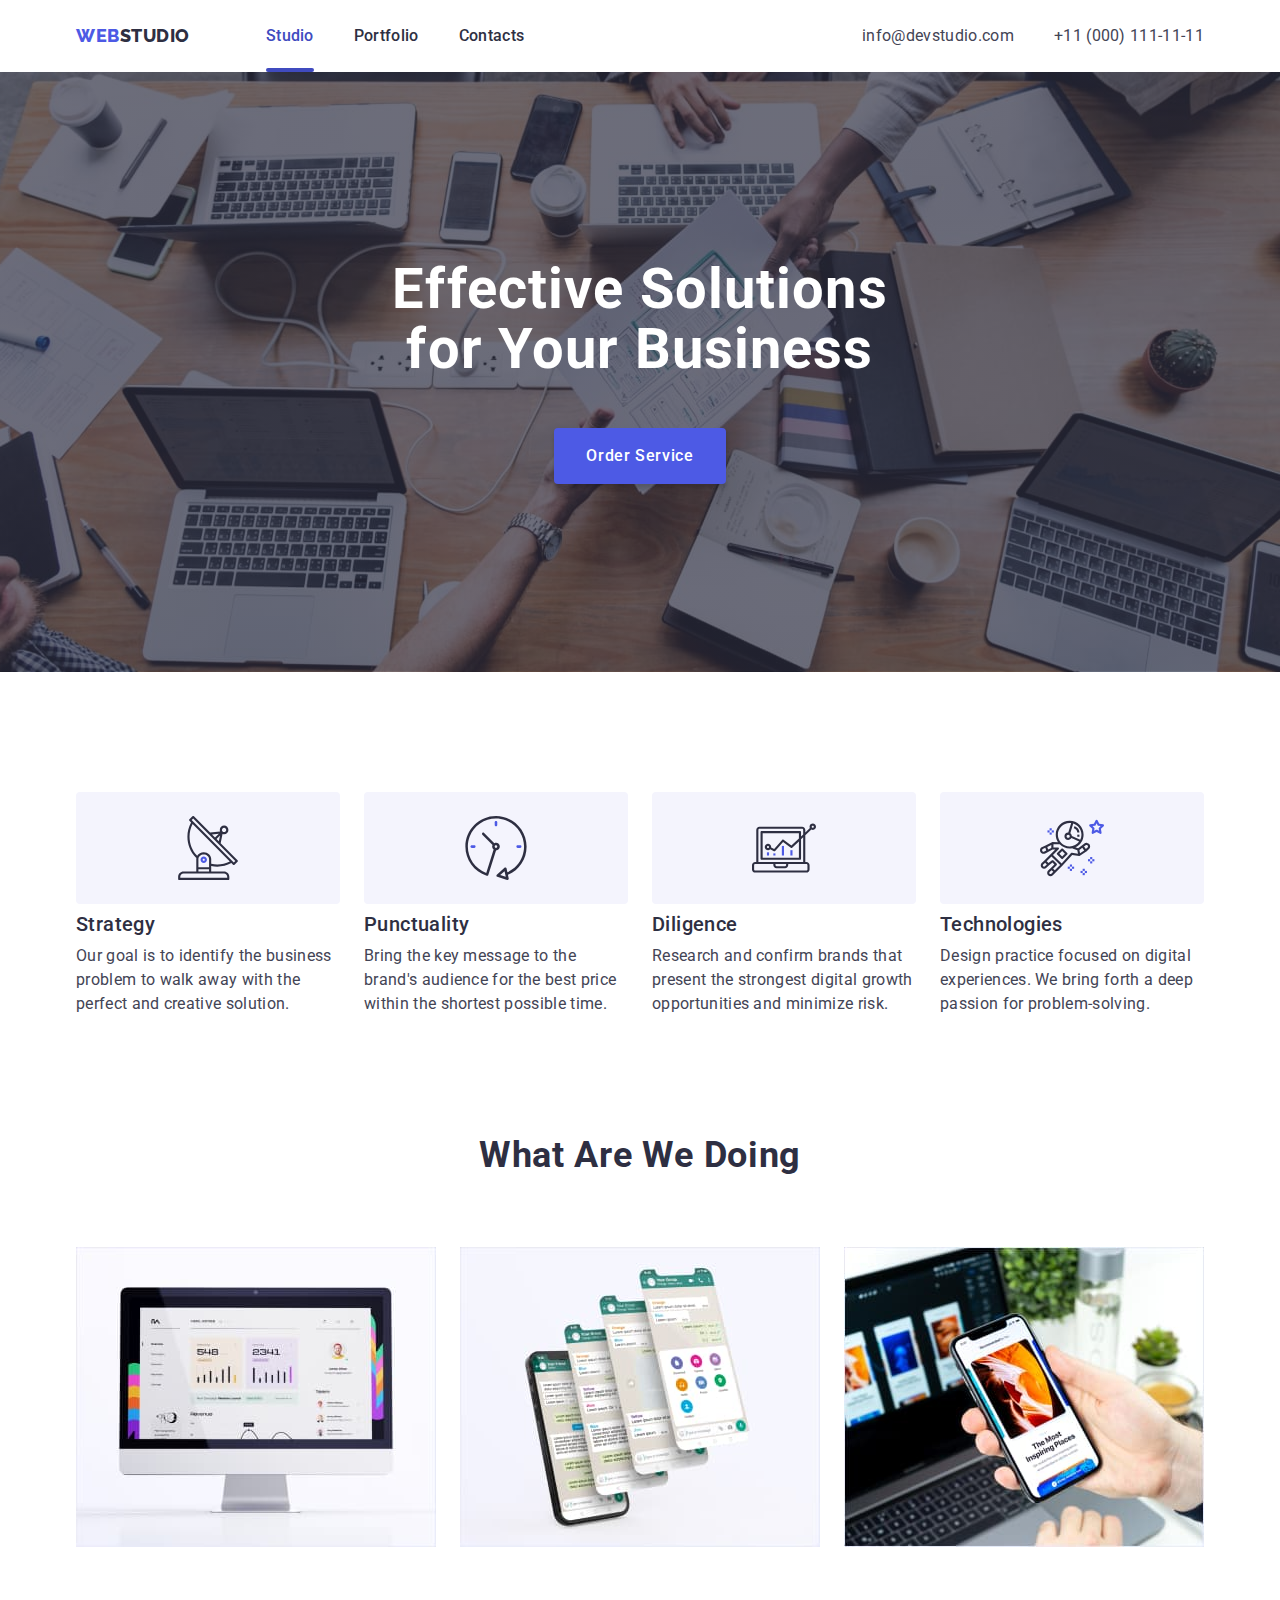
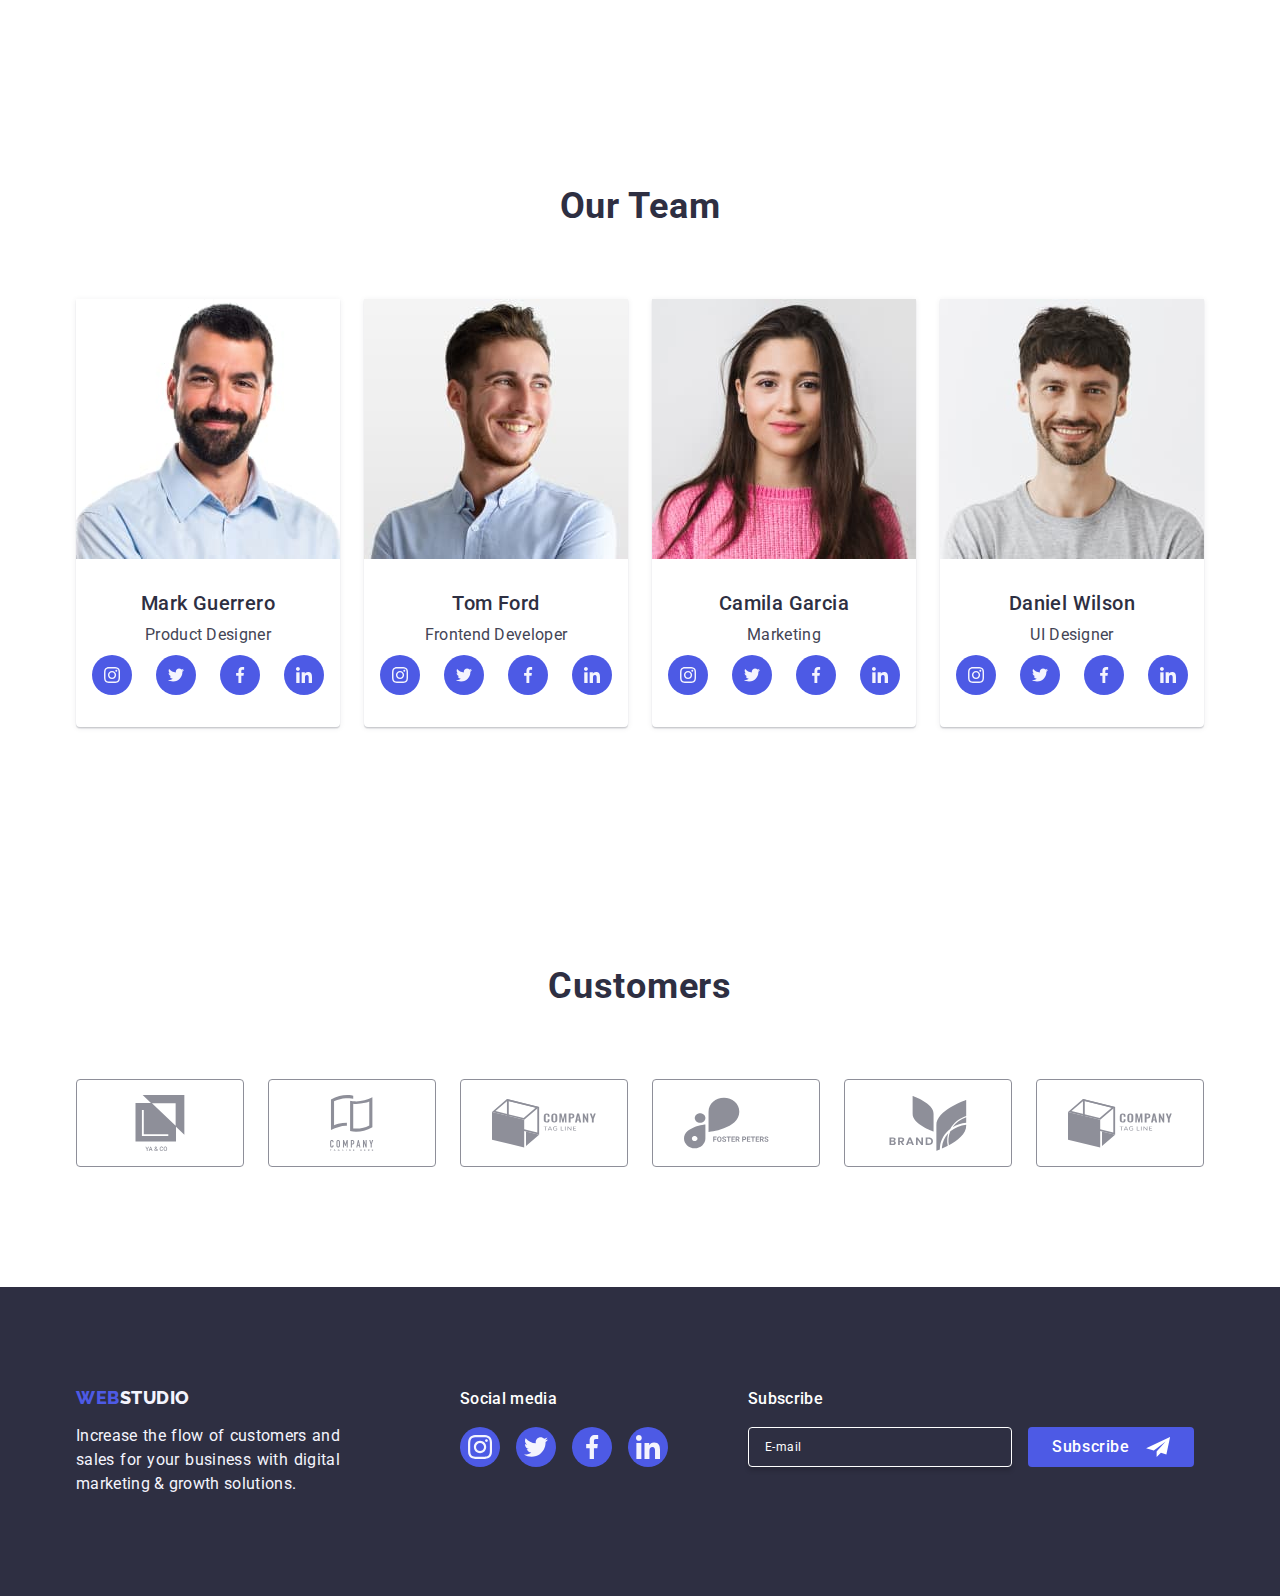
==== commit fa6ae00a: "update" ====
--- a/index.html
+++ b/index.html
@@ -464,7 +464,7 @@
           <p class="footer-form-text">Subscribe</p>
           <form class="footer-contact-form">
             <input type="text" class="footer-input" placeholder="E-mail" />
-            <div class="footer-contact-btn">
+          
               <button class="footer-modal-btn" type="submit">
                 <span class="footer-modal-btn-text">Subscribe</span>
                 <svg class="footer-btn-icon" width="24" height="20">
@@ -473,7 +473,7 @@
               </button>
             </div>
           </form>
-        </div>
+      
       </div>
     </footer>
 
@@ -542,14 +542,13 @@
             </span>
           </label>
 
-          <label class="modal-form-field">
+          <label class="modal-form-field modal-form-last-field">
             <span class="modal-form-input-descr">Comment</span>
             <textarea
               name="user-message"
               class="modal-form-message"
               cols="30"
               rows="10"
-              class="modal-form-message"
               placeholder="Text input"
             ></textarea>
           </label>
@@ -562,7 +561,7 @@
           />
           <label for="user-policy" class="modal-form-check-descr"
             >I accept the terms and conditions of the&nbsp;
-            <a class="link" href=""> Privacy Policy</a></label
+            <a class="modal-form-privacy-link link" href=""> Privacy Policy</a></label
           >
           <button type="submit" class="modal-form-btn">Send</button>
         </form>
--- a/css/styles.css
+++ b/css/styles.css
@@ -115,7 +115,6 @@
   padding-right: 15px;
 }
 .page-header {
-  border-bottom: 1px solid var(--border-batton-portfolio);
   box-shadow: 0px 2px 1px rgba(46, 47, 66, 0.08),
     0px 1px 1px rgba(46, 47, 66, 0.16), 0px 1px 6px rgba(46, 47, 66, 0.08);
 }
@@ -687,6 +686,8 @@
   background-color: var(--color-rest);
   padding-left: 24px;
   padding-right: 24px;
+  padding-top: 72px;
+  padding-bottom: 24px;
 }
 
 .modal-close-btn {
@@ -720,6 +721,7 @@
   outline: none;
 }
 
+/* ==================Modal Form ================*/
 .modal-form-text {
   font-weight: 500;
   font-size: 16px;
@@ -727,11 +729,8 @@
   text-align: center;
   letter-spacing: 0.02em;
   color: var(--color-title-bg-icon);
-  margin-top: 72px;
   margin-bottom: 16px;
 }
-
-/* ==================Modal Form ================*/
 
 .modal-form {
   display: flex;
@@ -773,12 +772,17 @@
   margin-bottom: 8px;
 }
 
+.modal-form-last-field {
+  margin-bottom: 16px;
+}
+
 .modal-form-input-icon {
   position: absolute;
   top: 50%;
   left: 19px;
   transform: translateY(-50%);
   transition: fill 250ms cubic-bezier(0.4, 0, 0.2, 1);
+  fill: var(--color-title-bg-icon);
 }
 .modal-form-input-wrapper {
   position: relative;
@@ -834,38 +838,43 @@
   border: 1px solid var(--color-hover-focus-socialbg);
 }
 
-.modal-form-check-descr{
-display: flex;
-font-weight: 400;
-font-size: 12px;
-line-height: 1.6;
-letter-spacing: 0.04em;
-color: var(--customer-icon-color);
-margin-bottom: 24px;
-}
-
-.modal-form-btn{
-    font-family: var(--font-primary);
-    padding: 16px 32px;
-    background: var(--color-partlogo-buttons);
-    box-shadow: 0px 4px 4px rgba(0, 0, 0, 0.15);
-    border-radius: 4px;
-    font-weight: 500;
-    text-align: center;
-    font-size: 16px;
-    line-height: 1.5;
-    letter-spacing: 0.04em;
-    color: var(--backgraund-color);
-    min-width: 169px;
-    height: 56px;
-    margin-left: auto;
-    margin-right: auto;
-    border: none;
-    cursor: pointer;
-    transition: background-color 250ms cubic-bezier(0.4, 0, 0.2, 1);
-  }
-  .modal-form-btn:hover,
-  .modal-form-btn:focus {
-    background-color: var(--color-hover-focus-socialbg);
-    outline: none;
-  }+.modal-form-check-descr {
+  display: flex;
+  font-weight: 400;
+  font-size: 12px;
+  line-height: 1.6;
+  letter-spacing: 0.04em;
+  color: var(--customer-icon-color);
+  margin-bottom: 24px;
+}
+
+.modal-form-btn {
+  font-family: var(--font-primary);
+  padding: 16px 32px;
+  background: var(--color-partlogo-buttons);
+  box-shadow: 0px 4px 4px rgba(0, 0, 0, 0.15);
+  border-radius: 4px;
+  font-weight: 500;
+  text-align: center;
+  font-size: 16px;
+  line-height: 1.5;
+  letter-spacing: 0.04em;
+  color: var(--backgraund-color);
+  min-width: 169px;
+  height: 56px;
+  margin-left: auto;
+  margin-right: auto;
+  border: none;
+  cursor: pointer;
+  transition: background-color 250ms cubic-bezier(0.4, 0, 0.2, 1);
+}
+.modal-form-btn:hover,
+.modal-form-btn:focus {
+  background-color: var(--color-hover-focus-socialbg);
+  outline: none;
+}
+
+.modal-form-privacy-link {
+  text-decoration-line: underline;
+  color: var(--color-partlogo-buttons);
+}
